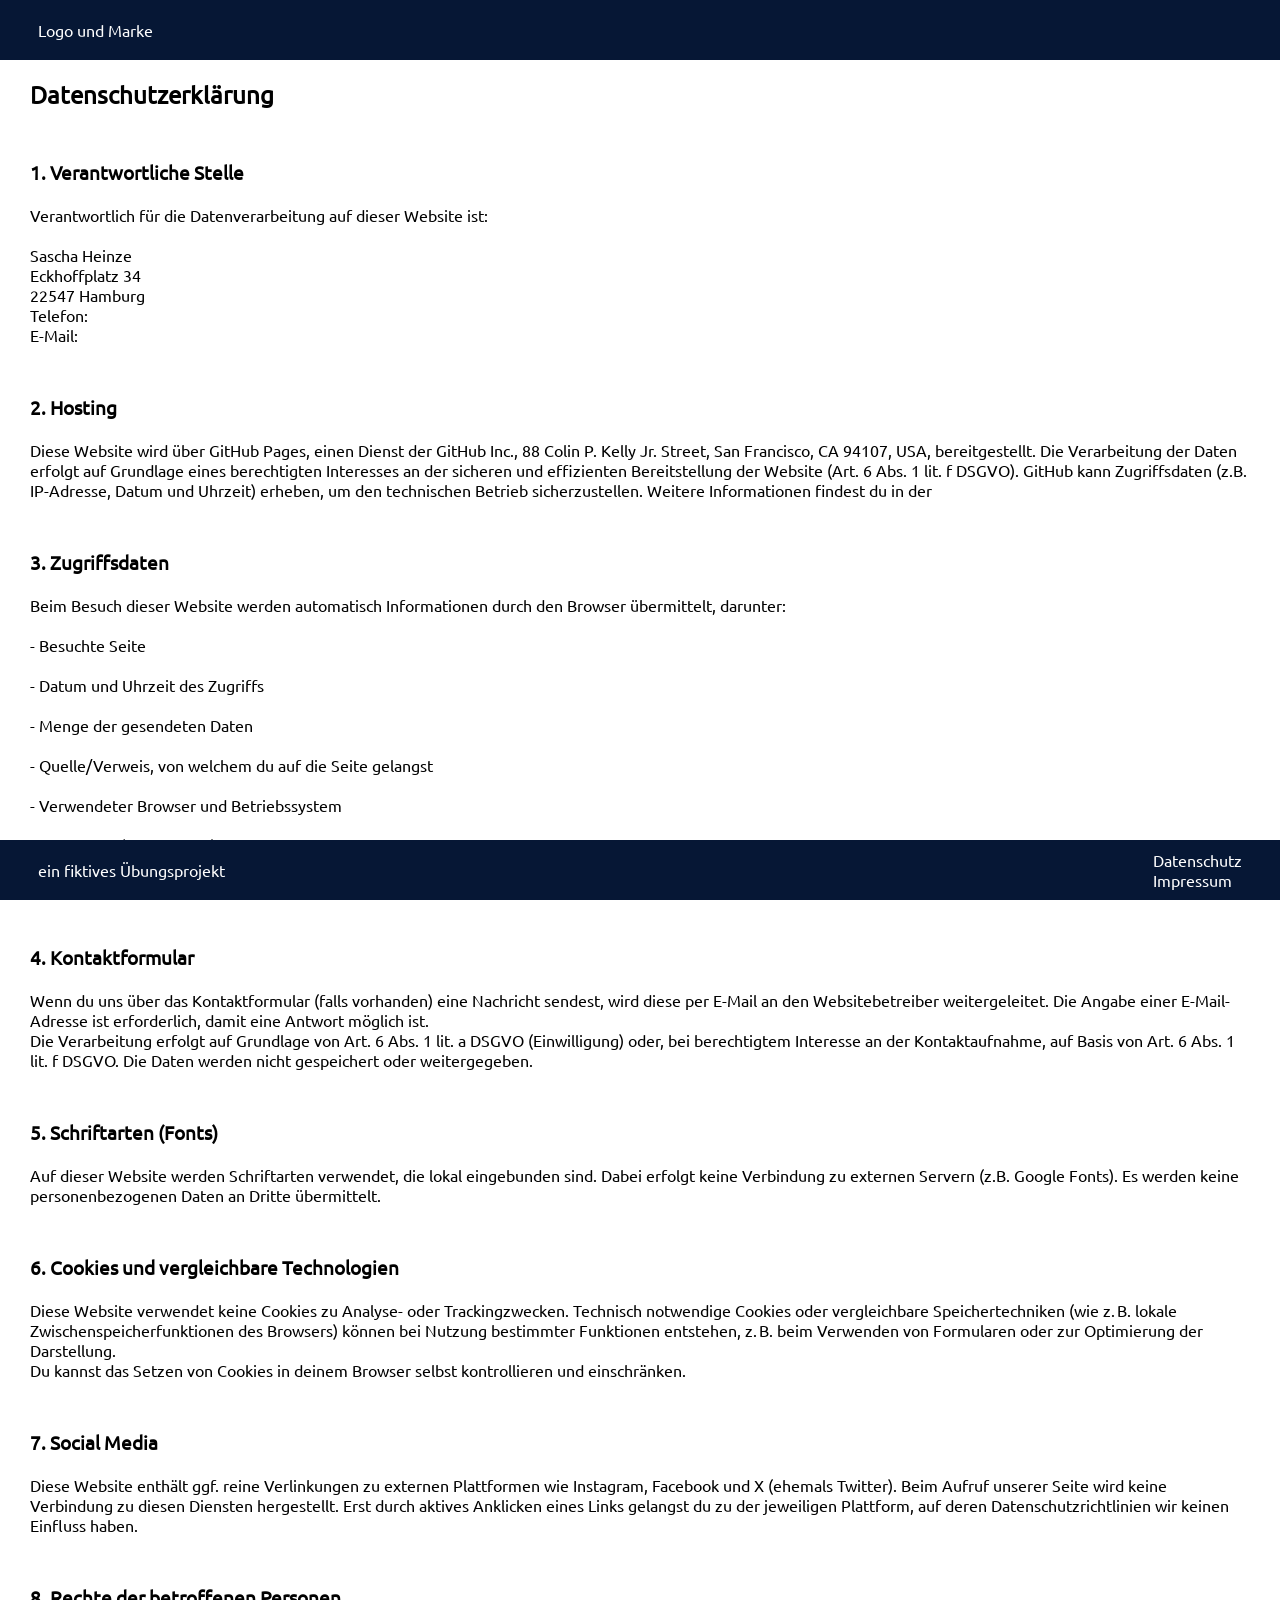
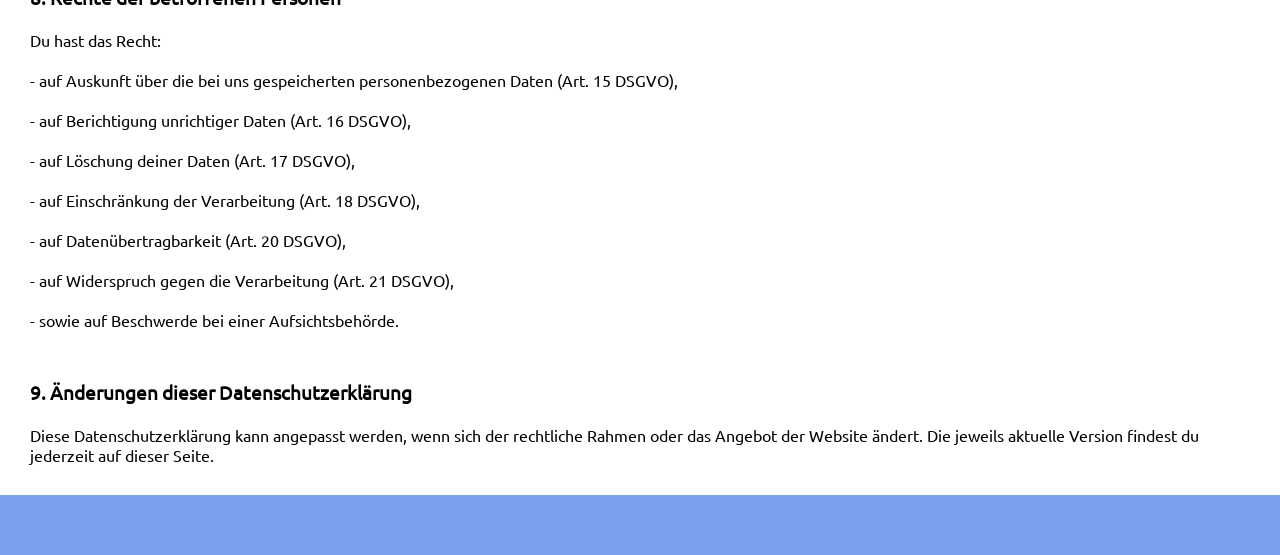
==== datenschutz.html @ 38731779 "first commit" ====
<!DOCTYPE html>
<html lang="en">
  <head>
    <meta charset="UTF-8" />
    <meta name="viewport" content="width=device-width, initial-scale=1.0" />
    <title>Datenschutz</title>
    <link rel="stylesheet" href="./style.css" />
    <link rel="stylesheet" href="./styles/assets.css" />
    <link rel="stylesheet" href="./styles/standard.css" />
    <link rel="stylesheet" href="./styles/fonts.css" />
    <script src="script.js" defer></script>
  </head>
  <body>
    <nav>
      <div class="nav_content">
        <p>Logo und Marke</p>
      </div>
    </nav>
    <main>
      <section class="impressum_data_protection_container">
        <h2>Datenschutzerklärung</h2>
        <h3>1. Verantwortliche Stelle</h3>
        <p>
          Verantwortlich für die Datenverarbeitung auf dieser Website ist:<br /><br />

          Sascha Heinze<br />
          Eckhoffplatz 34<br />
          22547 Hamburg<br />

          Telefon: <a href="tel:+4915141657089">+49 15141657089</a><br />
          E-Mail:
          <a href="mailto:sascha.heinze.dev@gmail.com">sascha.heinze.dev@gmail.com</a>
        </p>

        <h3>2. Hosting</h3>
        <p>
          Diese Website wird über GitHub Pages, einen Dienst der GitHub Inc., 88 Colin P. Kelly Jr. Street, San Francisco, CA 94107, USA,
          bereitgestellt. Die Verarbeitung der Daten erfolgt auf Grundlage eines berechtigten Interesses an der sicheren und effizienten
          Bereitstellung der Website (Art. 6 Abs. 1 lit. f DSGVO). GitHub kann Zugriffsdaten (z.B. IP-Adresse, Datum und Uhrzeit) erheben,
          um den technischen Betrieb sicherzustellen. Weitere Informationen findest du in der
          <a href="https://docs.github.com/de/site-policy/privacy-policies/github-general-privacy-statement"
            >Datenschutzerklärung von GitHub.</a
          >
        </p>

        <h3>3. Zugriffsdaten</h3>
        <p>
          Beim Besuch dieser Website werden automatisch Informationen durch den Browser übermittelt, darunter:<br /><br />

          - Besuchte Seite<br /><br />

          - Datum und Uhrzeit des Zugriffs<br /><br />

          - Menge der gesendeten Daten<br /><br />

          - Quelle/Verweis, von welchem du auf die Seite gelangst<br /><br />

          - Verwendeter Browser und Betriebssystem<br /><br />

          - IP-Adresse (ggf. gekürzt)<br /><br />

          Diese Daten dienen ausschließlich der technischen Bereitstellung und werden nicht mit anderen Datenquellen zusammengeführt.
        </p>
        <h3>4. Kontaktformular</h3>
        <p>
          Wenn du uns über das Kontaktformular (falls vorhanden) eine Nachricht sendest, wird diese per E-Mail an den Websitebetreiber
          weitergeleitet. Die Angabe einer E-Mail-Adresse ist erforderlich, damit eine Antwort möglich ist.
          <br />Die Verarbeitung erfolgt auf Grundlage von Art. 6 Abs. 1 lit. a DSGVO (Einwilligung) oder, bei berechtigtem Interesse an der
          Kontaktaufnahme, auf Basis von Art. 6 Abs. 1 lit. f DSGVO. Die Daten werden nicht gespeichert oder weitergegeben.
        </p>
        <h3>5. Schriftarten (Fonts)</h3>
        <p>
          Auf dieser Website werden Schriftarten verwendet, die lokal eingebunden sind. Dabei erfolgt keine Verbindung zu externen Servern
          (z.B. Google Fonts). Es werden keine personenbezogenen Daten an Dritte übermittelt.
        </p>
        <h3>6. Cookies und vergleichbare Technologien</h3>
        <p>
          Diese Website verwendet keine Cookies zu Analyse- oder Trackingzwecken. Technisch notwendige Cookies oder vergleichbare
          Speichertechniken (wie z. B. lokale Zwischenspeicherfunktionen des Browsers) können bei Nutzung bestimmter Funktionen entstehen,
          z. B. beim Verwenden von Formularen oder zur Optimierung der Darstellung.<br />
          Du kannst das Setzen von Cookies in deinem Browser selbst kontrollieren und einschränken.
        </p>
        <h3>7. Social Media</h3>
        <p>
          Diese Website enthält ggf. reine Verlinkungen zu externen Plattformen wie Instagram, Facebook und X (ehemals Twitter). Beim Aufruf
          unserer Seite wird keine Verbindung zu diesen Diensten hergestellt. Erst durch aktives Anklicken eines Links gelangst du zu der
          jeweiligen Plattform, auf deren Datenschutzrichtlinien wir keinen Einfluss haben.
        </p>
        <h3>8. Rechte der betroffenen Personen</h3>
        <p>
          Du hast das Recht:<br /><br />

          - auf Auskunft über die bei uns gespeicherten personenbezogenen Daten (Art. 15 DSGVO),<br /><br />

          - auf Berichtigung unrichtiger Daten (Art. 16 DSGVO),<br /><br />

          - auf Löschung deiner Daten (Art. 17 DSGVO),<br /><br />

          - auf Einschränkung der Verarbeitung (Art. 18 DSGVO),<br /><br />

          - auf Datenübertragbarkeit (Art. 20 DSGVO),<br /><br />

          - auf Widerspruch gegen die Verarbeitung (Art. 21 DSGVO),<br /><br />

          - sowie auf Beschwerde bei einer Aufsichtsbehörde.
        </p>
        <h3>9. Änderungen dieser Datenschutzerklärung</h3>
        <p>
          Diese Datenschutzerklärung kann angepasst werden, wenn sich der rechtliche Rahmen oder das Angebot der Website ändert. Die jeweils
          aktuelle Version findest du jederzeit auf dieser Seite.
        </p>
      </section>
    </main>
  </body>
  <footer>
    <div class="footer_content">
      <p>ein fiktives Übungsprojekt</p>
      <div class="footer_links">
        <a href="./datenschutz.html">Datenschutz</a>
        <a href="./impressum.html">Impressum</a>
      </div>
    </div>
  </footer>
</html>
---- style.css ----
.main_content_container {
  margin-top: 100px;
  margin-bottom: 60px;
  max-width: 1920px;
}

.impressum_data_protection_container {
  padding: 30px;
  background-color: white;
}

.nav_content {
  max-width: 1920px;
  width: 100%;
  margin: 0 auto;
  display: flex;
  flex-direction: column;
  padding-left: clamp(5px, 3vw, 40px);
  padding-right: clamp(5px, 3vw, 40px);
}

.footer_content {
  max-width: 1920px;
  width: 100%;
  margin: 0 auto;
  display: flex;
  justify-content: space-between;
  align-items: center;
  padding-left: clamp(5px, 3vw, 40px);
  padding-right: clamp(5px, 3vw, 40px);
}

.footer_links {
  display: flex;
  flex-direction: column;
}
---- styles/assets.css ----
h1 {
  text-align: center;
}

.nav_content p {
  color: white;
}

.footer_content p,
.footer_content a {
  color: white;
}

.impressum_data_protection_container h2 {
  margin-top: 50px;
  margin-bottom: 20px;
}

.impressum_data_protection_container h3 {
  margin-top: 50px;
  margin-bottom: 20px;
}
---- styles/standard.css ----
* {
  box-sizing: border-box;
  margin: 0;
  scroll-behavior: smooth;
}

body {
  background-color: rgb(120, 160, 235);
  margin: 0;
  display: flex;
  min-height: 100vh;
  display: flex;
  flex-direction: column;
  justify-content: center;
  align-items: center;
  padding-bottom: 60px;
  font-family: "ubuntu", sans-serif;
}

a {
  text-decoration: none;
  color: rgb(255, 255, 255);
}

a:hover {
  text-decoration: underline;
}

nav {
  display: flex;
  position: fixed;
  justify-content: space-between;
  align-items: center;
  width: 100%;
  top: 0;
  left: 0;
  right: 0;
  height: 60px;
  z-index: 10;
  background-color: rgb(6, 23, 53);
}

footer {
  display: flex;
  position: fixed;
  width: 100%;
  bottom: 0;
  left: 0;
  right: 0;
  height: 60px;
  z-index: 10;
  background-color: rgb(6, 23, 53);
}

canvas {
  background-color: black;
}
---- styles/fonts.css ----
@font-face {
  font-family: "ubuntu";
  src: url("../assets/fonts/ubuntu_regular.ttf") format("truetype");
  font-weight: normal;
  font-style: normal;
}
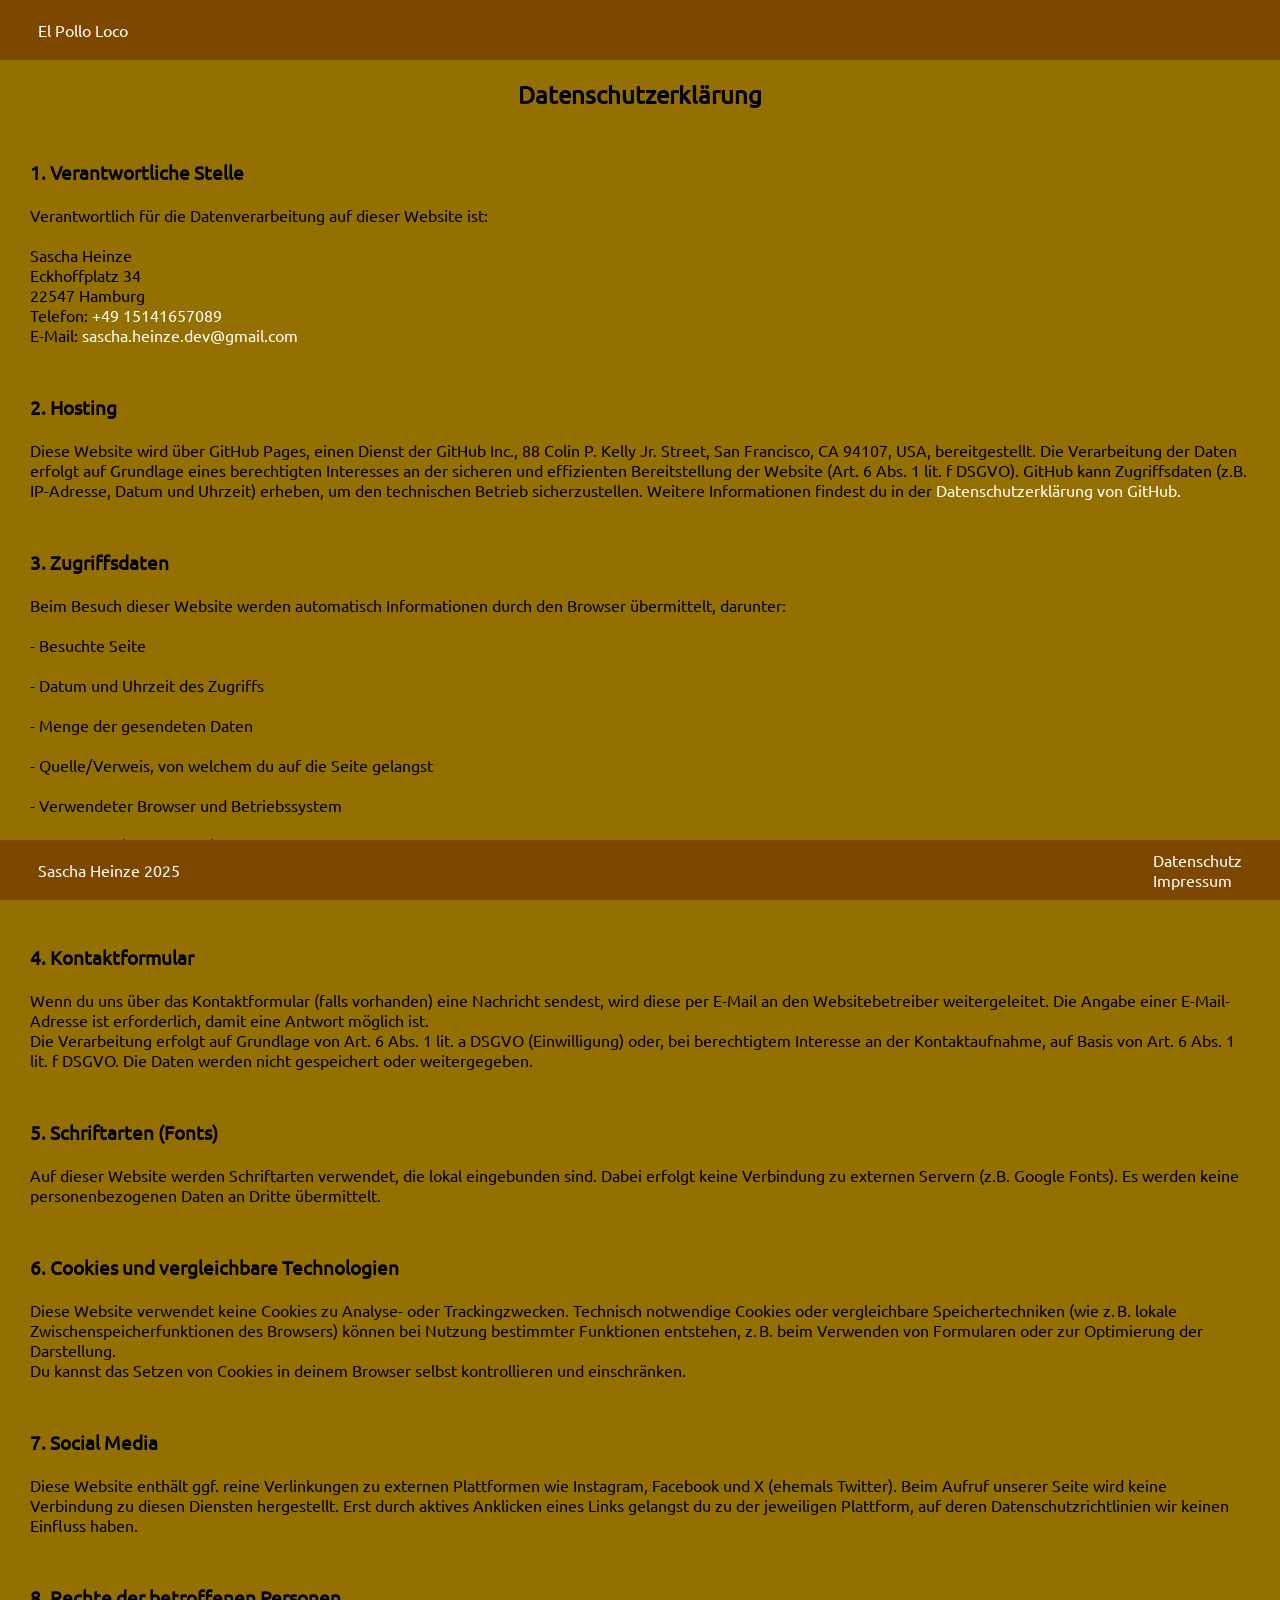
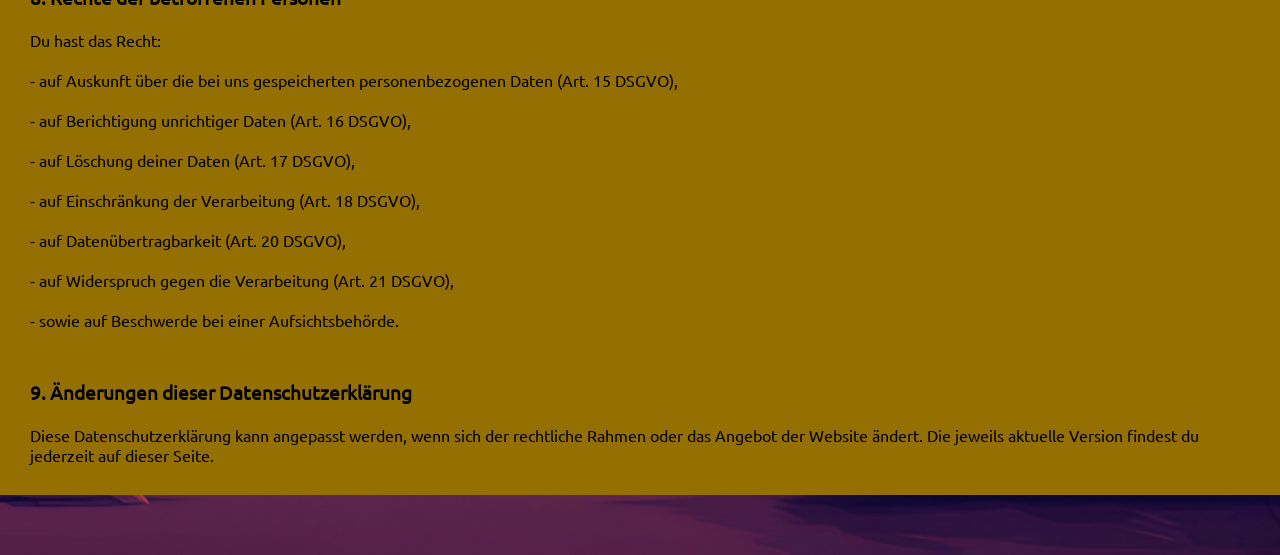
==== commit 8a52ad4d: "feat: "you won / you lose" - imgs renamed, added and implemented, clouds customized. "datenschutz.ht" ====
--- a/datenschutz.html
+++ b/datenschutz.html
@@ -8,12 +8,13 @@
     <link rel="stylesheet" href="./styles/assets.css" />
     <link rel="stylesheet" href="./styles/standard.css" />
     <link rel="stylesheet" href="./styles/fonts.css" />
+    <link rel="shortcut icon" href="/assets/icons/pepe.png" type="image/x-icon" />
     <script src="script.js" defer></script>
   </head>
   <body>
     <nav>
       <div class="nav_content">
-        <p>Logo und Marke</p>
+        <p>El Pollo Loco</p>
       </div>
     </nav>
     <main>
@@ -114,7 +115,7 @@
   </body>
   <footer>
     <div class="footer_content">
-      <p>ein fiktives Übungsprojekt</p>
+      <p>Sascha Heinze 2025</p>
       <div class="footer_links">
         <a href="./datenschutz.html">Datenschutz</a>
         <a href="./impressum.html">Impressum</a>
--- a/style.css
+++ b/style.css
@@ -6,7 +6,7 @@
 
 .impressum_data_protection_container {
   padding: 30px;
-  background-color: white;
+  background-color: rgb(148, 111, 1);
 }
 
 .nav_content {
@@ -34,3 +34,337 @@
   display: flex;
   flex-direction: column;
 }
+
+.canvas_container {
+  position: relative;
+}
+
+.overlay_1 {
+  position: absolute;
+  inset: 0;
+  background: url("assets/imgs/5_background/start-background.png");
+  background-position: center;
+  background-size: 101%;
+  z-index: 5;
+}
+
+.overlay_1::before {
+  content: "";
+  position: absolute;
+  inset: 0;
+}
+
+.overlay-inner {
+  position: relative;
+  z-index: 1;
+  width: 100%;
+  height: 100%;
+  display: flex;
+  flex-direction: column;
+  align-items: center;
+  justify-content: center;
+}
+
+.menu-buttons {
+  display: flex;
+  align-items: center;
+  justify-content: center;
+}
+
+.menu-btn {
+  margin-top: 200px;
+  width: 120px;
+  height: auto;
+  cursor: pointer;
+  user-select: none;
+  transition: transform 120ms ease, filter 120ms ease;
+}
+.menu-btn:hover {
+  transform: scale(1.02);
+  filter: brightness(1.1);
+}
+.menu-btn:active {
+  transform: translateY(0);
+  filter: brightness(0.95);
+}
+
+.volume-block {
+  display: grid;
+  grid-template-columns: 50px 100px 40px;
+  align-items: center;
+  gap: 10px;
+  padding: 10px 12px;
+  background: rgba(0, 0, 0, 0.45);
+  border: 1px solid rgba(255, 255, 255, 0.2);
+  border-radius: 10px;
+  color: #fff;
+  font-family: var(--hud-font, "Rye", "Rockwell", serif);
+  margin-top: 55px;
+}
+#volume-slider {
+  width: 100%;
+}
+.hidden {
+  display: none;
+}
+
+.settings-btn {
+  position: absolute;
+  top: 12px;
+  right: 12px;
+  z-index: 8;
+  width: 40px;
+  height: 40px;
+  border: none;
+  border-radius: 10px;
+  background: rgba(0, 0, 0, 0.45);
+  color: #fff;
+  font-size: 20px;
+  line-height: 40px;
+  cursor: pointer;
+  display: flex;
+  align-items: center;
+  justify-content: center;
+  transition: transform 0.12s ease, filter 0.12s ease, background 0.12s ease;
+}
+
+.settings-btn:hover {
+  transform: translateY(-1px);
+  filter: brightness(1.1);
+}
+
+.settings-btn:active {
+  transform: scale(1.05);
+  filter: brightness(0.95);
+}
+
+.settings-btn img {
+  width: 100%;
+  height: 100%;
+  object-fit: contain;
+}
+
+.overlay_settings {
+  position: absolute;
+  inset: 0;
+  z-index: 9; /* über allem */
+  display: flex;
+  align-items: center;
+  justify-content: center;
+  background: rgba(0, 0, 0, 0.5);
+  backdrop-filter: blur(2px);
+}
+.overlay_settings.hidden {
+  display: none;
+}
+
+.settings-inner {
+  min-width: 260px;
+  display: flex;
+  flex-direction: column;
+  gap: 12px;
+  align-items: center;
+  padding: 16px 18px;
+  background: rgba(0, 0, 0, 0.7);
+  border: 1px solid rgba(255, 255, 255, 0.2);
+  border-radius: 12px;
+  color: #fff;
+  font-family: var(--hud-font, "Rye", "Rockwell", serif);
+}
+
+.menu-link {
+  width: 100%;
+  padding: 10px 14px;
+  border: 1px solid rgba(255, 255, 255, 0.25);
+  border-radius: 10px;
+  background: rgba(255, 255, 255, 0.08);
+  color: #fff;
+  cursor: pointer;
+  text-align: center;
+}
+.menu-link.subtle {
+  background: transparent;
+  border-color: rgba(255, 255, 255, 0.15);
+}
+.menu-link:hover {
+  filter: brightness(1.1);
+}
+
+.legal-links {
+  display: flex;
+  gap: 12px;
+  align-items: center;
+  justify-content: center;
+}
+.legal-links a {
+  color: #fff;
+  text-decoration: underline;
+  opacity: 0.9;
+}
+.legal-links a:hover {
+  opacity: 1;
+}
+
+.settings-fab {
+  position: absolute;
+  top: 22px;
+  right: 22px;
+  width: 50px;
+  height: 50px;
+  padding: 0;
+  border: none;
+  background: transparent;
+  cursor: pointer;
+  z-index: 9;
+}
+
+.settings-fab:hover {
+  transform: scale(1.05);
+  filter: brightness(1.1);
+}
+
+.settings-fab img {
+  width: 100%;
+  height: 100%;
+  display: block;
+  pointer-events: none;
+}
+
+.overlay_settings {
+  position: absolute;
+  inset: 0;
+  display: grid;
+  place-items: center;
+  background: rgba(0, 0, 0, 0.45);
+  z-index: 10;
+}
+.overlay_settings.hidden {
+  display: none;
+}
+
+.settings-inner {
+  background-image: url("assets/imgs/extras/setting-background.png");
+  min-width: 280px;
+  padding: 16px 18px;
+  border-radius: 12px;
+  background: rgba(20, 18, 16, 0.85);
+  color: #fff;
+  border: 1px solid rgba(255, 255, 255, 0.15);
+  font-family: var(--hud-font, "Rye", "Rockwell", serif);
+  display: grid;
+  gap: 12px;
+}
+.settings-row {
+  display: flex;
+  gap: 16px;
+  justify-content: center;
+}
+.settings-action {
+  padding: 8px 14px;
+  border-radius: 10px;
+  border: 1px solid rgba(255, 255, 255, 0.2);
+  background: rgba(255, 255, 255, 0.06);
+  color: #fff;
+  cursor: pointer;
+}
+.hidden {
+  display: none;
+}
+
+/* --- Result Overlay (oberste Ebene) --- */
+.overlay_result {
+  position: absolute;
+  inset: 0;
+  display: grid;
+  place-items: center;
+  z-index: 999; /* über allem */
+  pointer-events: none; /* blockiert nichts darunter (wir pausieren eh) */
+  background: rgba(0, 0, 0, 0.25); /* leichter Dim */
+}
+
+/* Panel/Container für das Bild */
+.overlay_result .result-inner {
+  display: grid;
+  place-items: center;
+}
+
+/* Das Bild startet "klein" und unsichtbar */
+.overlay_result .result-inner img {
+  width: 0;
+  opacity: 0;
+  transform: scale(0.6);
+}
+
+/* Sichtbar-Zustand mit Pop-Animation */
+.overlay_result.show .result-inner img {
+  width: 420px; /* Größe nach Wunsch */
+  max-width: 80vw;
+  height: auto;
+  animation: result-pop 320ms ease-out forwards;
+}
+
+/* Pop-Animation */
+@keyframes result-pop {
+  0% {
+    opacity: 0;
+    transform: scale(0.6);
+  }
+  60% {
+    opacity: 1;
+    transform: scale(1.06);
+  }
+  100% {
+    opacity: 1;
+    transform: scale(1);
+  }
+}
+
+/* Utility */
+.hidden {
+  display: none !important;
+}
+
+/* #overlay-1 {
+  background-image: url("assets/imgs/9_intro_outro_screens/start/startscreen_1.png");
+  position: absolute;
+  top: 0;
+  left: 0;
+  width: 100%;
+  height: 100%;
+  background: rgba(255, 0, 0, 0);
+  z-index: 12;
+} */
+
+/* #overlay-buttons {
+  display: flex;
+  flex-direction: row;
+  justify-content: space-between;
+  align-items: flex-end;
+  position: absolute;
+  top: 0;
+  left: 0;
+  width: 100%;
+  height: 100%;
+
+  z-index: 11;
+} */
+
+.buttons-left {
+  display: flex;
+  flex-direction: row;
+  align-items: center;
+  justify-content: flex-start;
+  padding-left: 30px;
+  gap: 40px;
+  opacity: 0.5;
+}
+
+.buttons-right {
+  display: flex;
+  flex-direction: row;
+  align-items: center;
+  justify-content: flex-end;
+  padding-right: 48px;
+  gap: 40px;
+  opacity: 0.5;
+}
--- a/styles/assets.css
+++ b/styles/assets.css
@@ -1,4 +1,8 @@
 h1 {
+  text-align: center;
+}
+
+h2 {
   text-align: center;
 }
 
@@ -20,3 +24,25 @@
   margin-top: 50px;
   margin-bottom: 20px;
 }
+
+#overlay-buttons button {
+  width: 55px;
+  height: 55px;
+  background: transparent;
+  border: none;
+}
+
+#overlay-buttons img {
+  width: 55px;
+  height: 55px;
+  cursor: pointer;
+}
+
+#overlay-buttons img:hover {
+  transform: scale(1.1);
+}
+
+#button-left,
+#button-throw {
+  margin-bottom: 50px;
+}
--- a/styles/standard.css
+++ b/styles/standard.css
@@ -5,7 +5,9 @@
 }
 
 body {
-  background-color: rgb(120, 160, 235);
+  background-image: url(../assets/imgs/5_background/big-background.jpg);
+  background-size: cover;
+  background-position: center;
   margin: 0;
   display: flex;
   min-height: 100vh;
@@ -37,7 +39,7 @@
   right: 0;
   height: 60px;
   z-index: 10;
-  background-color: rgb(6, 23, 53);
+  background-color: rgb(125, 71, 0);
 }
 
 footer {
@@ -49,7 +51,7 @@
   right: 0;
   height: 60px;
   z-index: 10;
-  background-color: rgb(6, 23, 53);
+  background-color: rgb(125, 71, 0);
 }
 
 canvas {
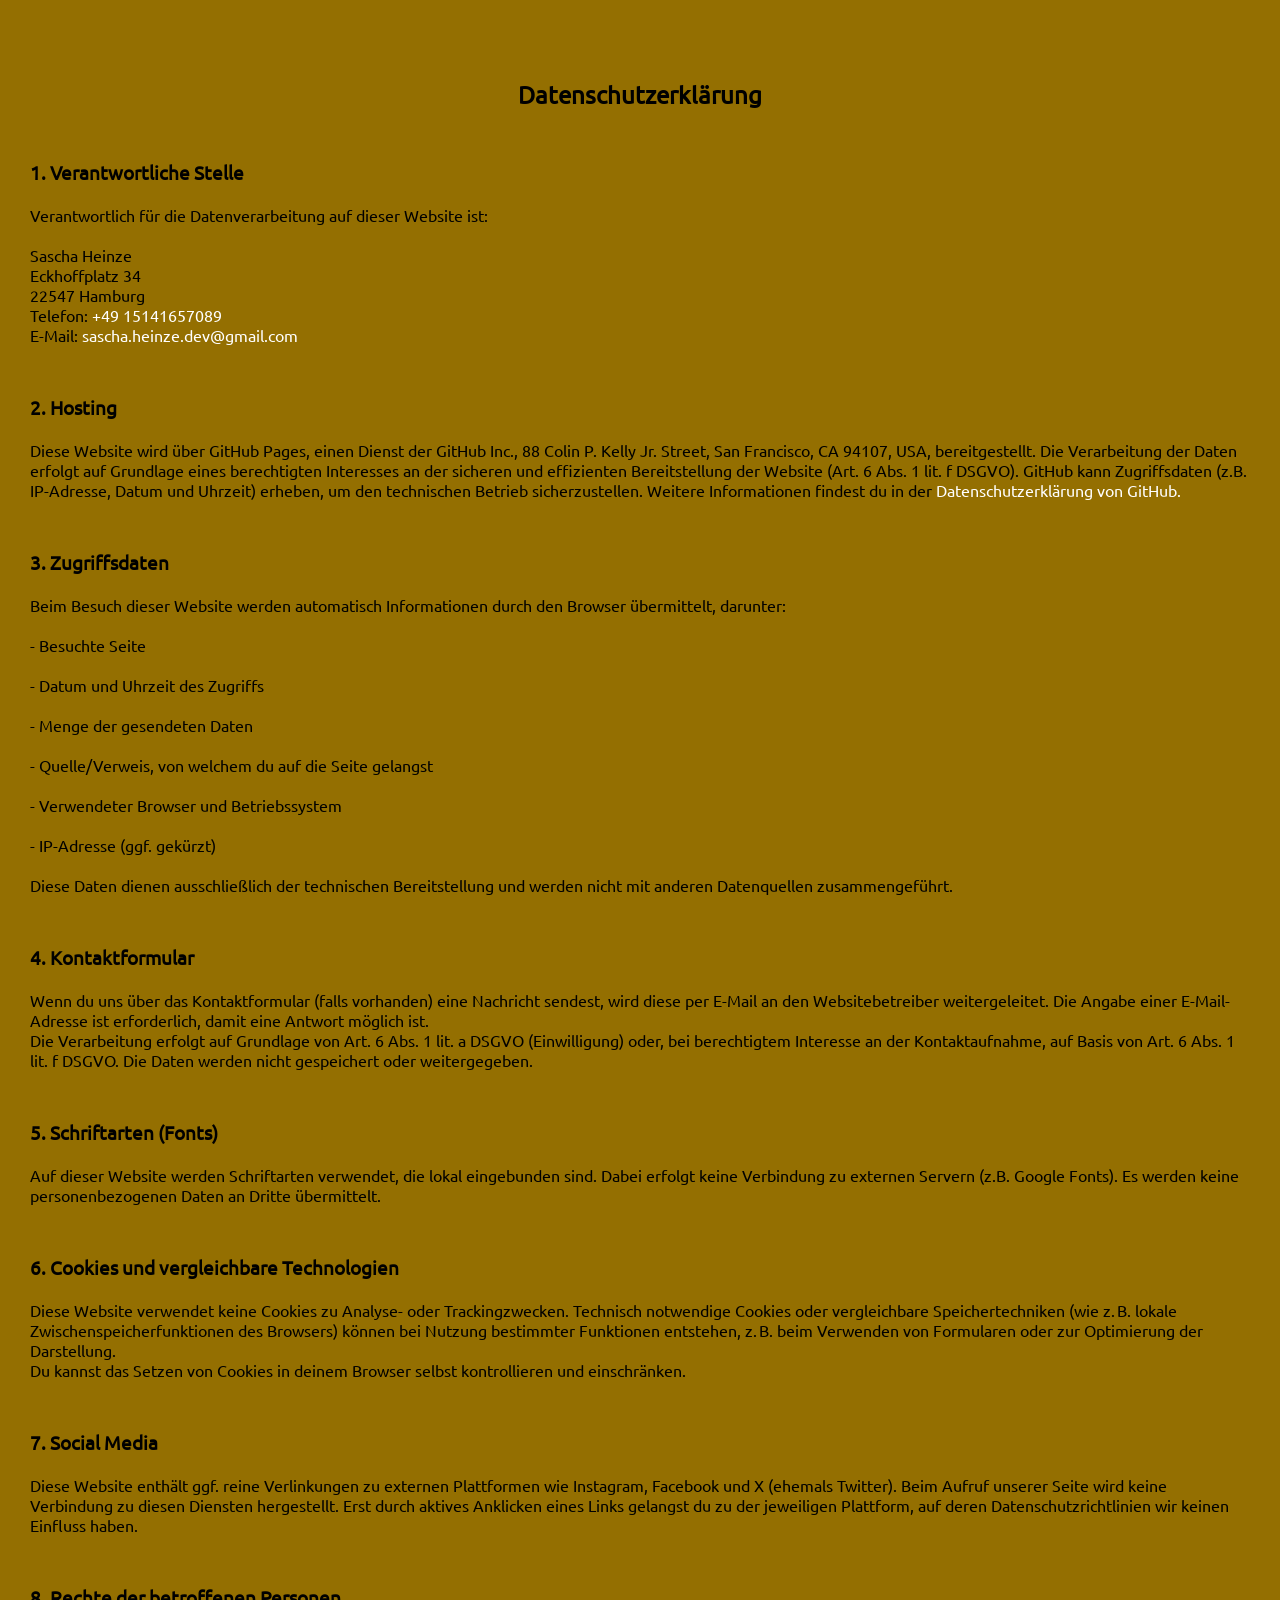
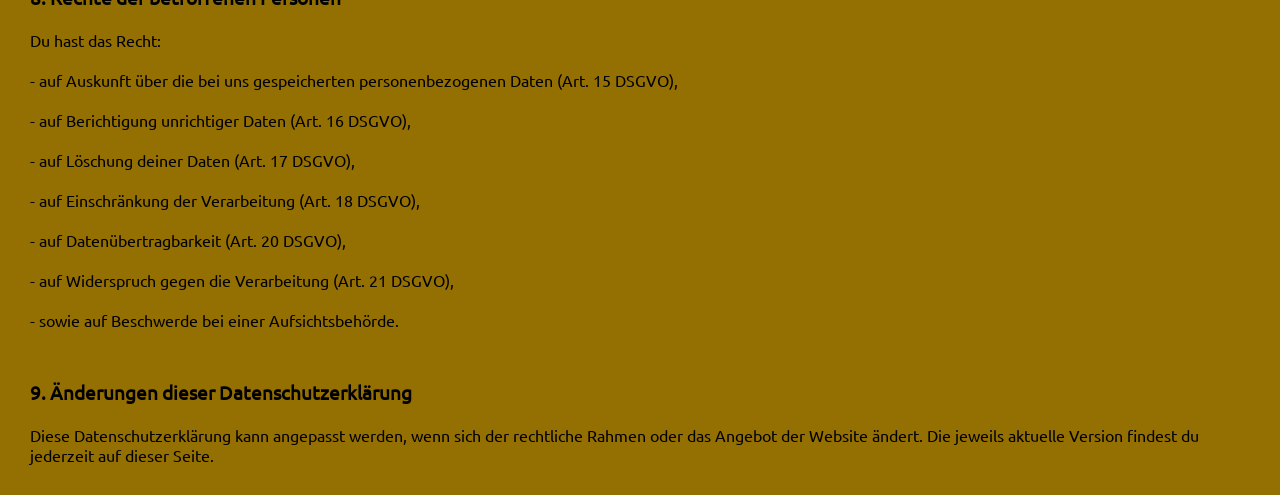
==== commit aa5ff69c: "feat: "Datenschutz" and "Impressum" moved from settings to start screen and edited a bit" ====
--- a/datenschutz.html
+++ b/datenschutz.html
@@ -12,11 +12,6 @@
     <script src="script.js" defer></script>
   </head>
   <body>
-    <nav>
-      <div class="nav_content">
-        <p>El Pollo Loco</p>
-      </div>
-    </nav>
     <main>
       <section class="impressum_data_protection_container">
         <h2>Datenschutzerklärung</h2>
@@ -113,13 +108,4 @@
       </section>
     </main>
   </body>
-  <footer>
-    <div class="footer_content">
-      <p>Sascha Heinze 2025</p>
-      <div class="footer_links">
-        <a href="./datenschutz.html">Datenschutz</a>
-        <a href="./impressum.html">Impressum</a>
-      </div>
-    </div>
-  </footer>
 </html>
--- a/style.css
+++ b/style.css
@@ -7,32 +7,6 @@
 .impressum_data_protection_container {
   padding: 30px;
   background-color: rgb(148, 111, 1);
-}
-
-.nav_content {
-  max-width: 1920px;
-  width: 100%;
-  margin: 0 auto;
-  display: flex;
-  flex-direction: column;
-  padding-left: clamp(5px, 3vw, 40px);
-  padding-right: clamp(5px, 3vw, 40px);
-}
-
-.footer_content {
-  max-width: 1920px;
-  width: 100%;
-  margin: 0 auto;
-  display: flex;
-  justify-content: space-between;
-  align-items: center;
-  padding-left: clamp(5px, 3vw, 40px);
-  padding-right: clamp(5px, 3vw, 40px);
-}
-
-.footer_links {
-  display: flex;
-  flex-direction: column;
 }
 
 .canvas_container {
@@ -72,7 +46,7 @@
 }
 
 .menu-btn {
-  margin-top: 200px;
+  margin-top: 150px;
   width: 120px;
   height: auto;
   cursor: pointer;
@@ -88,22 +62,38 @@
   filter: brightness(0.95);
 }
 
+.controls-row {
+  display: flex;
+  flex-direction: row;
+  align-items: center;
+  gap: 16px;
+  margin-top: 40px;
+  background-color: rgba(0, 0, 0, 0.35);
+  padding-right: 10px;
+  padding-left: 10px;
+  border-radius: 8px;
+}
+
 .volume-block {
-  display: grid;
-  grid-template-columns: 50px 100px 40px;
-  align-items: center;
-  gap: 10px;
-  padding: 10px 12px;
-  background: rgba(0, 0, 0, 0.45);
-  border: 1px solid rgba(255, 255, 255, 0.2);
-  border-radius: 10px;
-  color: #fff;
+  display: flex;
+  align-items: center;
+  gap: 8px;
+  color: #ffffff;
   font-family: var(--hud-font, "Rye", "Rockwell", serif);
-  margin-top: 55px;
-}
+  flex: 1 1 auto;
+  min-width: 320px;
+}
+
+.volume-block > span:first-child {
+  min-width: 70px;
+  text-align: left;
+}
+
 #volume-slider {
-  width: 100%;
-}
+  flex: 1 1 240px;
+  min-width: 140px;
+}
+
 .hidden {
   display: none;
 }
@@ -144,20 +134,6 @@
   object-fit: contain;
 }
 
-.overlay_settings {
-  position: absolute;
-  inset: 0;
-  z-index: 9; /* über allem */
-  display: flex;
-  align-items: center;
-  justify-content: center;
-  background: rgba(0, 0, 0, 0.5);
-  backdrop-filter: blur(2px);
-}
-.overlay_settings.hidden {
-  display: none;
-}
-
 .settings-inner {
   min-width: 260px;
   display: flex;
@@ -194,15 +170,21 @@
   display: flex;
   gap: 12px;
   align-items: center;
-  justify-content: center;
-}
+  white-space: nowrap;
+  flex: 0 0 auto;
+  color: #fff;
+  font-family: var(--hud-font, "Rye", "Rockwell", serif);
+}
+
 .legal-links a {
-  color: #fff;
-  text-decoration: underline;
+  color: #ffffff;
+
   opacity: 0.9;
 }
+
 .legal-links a:hover {
   opacity: 1;
+  text-decoration: underline;
 }
 
 .settings-fab {
@@ -215,7 +197,7 @@
   border: none;
   background: transparent;
   cursor: pointer;
-  z-index: 9;
+  z-index: 25;
 }
 
 .settings-fab:hover {
@@ -236,7 +218,7 @@
   display: grid;
   place-items: center;
   background: rgba(0, 0, 0, 0.45);
-  z-index: 10;
+  z-index: 40;
 }
 .overlay_settings.hidden {
   display: none;
@@ -254,16 +236,34 @@
   display: grid;
   gap: 12px;
 }
+
 .settings-row {
   display: flex;
   gap: 16px;
   justify-content: center;
 }
+
+.settings-row button:hover {
+  transform: scale(1.05);
+}
+
+.settings-row1 button:hover {
+  transform: scale(1.05);
+}
+
+.settings-row1 {
+  display: flex;
+  flex-direction: column;
+  gap: 16px;
+  justify-content: center;
+  align-items: center;
+}
+
 .settings-action {
   padding: 8px 14px;
   border-radius: 10px;
-  border: 1px solid rgba(255, 255, 255, 0.2);
-  background: rgba(255, 255, 255, 0.06);
+  border: 1px solid rgba(255, 255, 255, 0.25);
+  background: rgba(0, 0, 0, 0.26);
   color: #fff;
   cursor: pointer;
 }
@@ -271,39 +271,34 @@
   display: none;
 }
 
-/* --- Result Overlay (oberste Ebene) --- */
 .overlay_result {
   position: absolute;
   inset: 0;
   display: grid;
   place-items: center;
-  z-index: 999; /* über allem */
-  pointer-events: none; /* blockiert nichts darunter (wir pausieren eh) */
-  background: rgba(0, 0, 0, 0.25); /* leichter Dim */
-}
-
-/* Panel/Container für das Bild */
+  z-index: 999;
+  pointer-events: none;
+  background: rgba(0, 0, 0, 0.25);
+}
+
 .overlay_result .result-inner {
   display: grid;
   place-items: center;
 }
 
-/* Das Bild startet "klein" und unsichtbar */
 .overlay_result .result-inner img {
   width: 0;
   opacity: 0;
   transform: scale(0.6);
 }
 
-/* Sichtbar-Zustand mit Pop-Animation */
 .overlay_result.show .result-inner img {
-  width: 420px; /* Größe nach Wunsch */
+  width: 420px;
   max-width: 80vw;
   height: auto;
   animation: result-pop 320ms ease-out forwards;
 }
 
-/* Pop-Animation */
 @keyframes result-pop {
   0% {
     opacity: 0;
@@ -319,35 +314,57 @@
   }
 }
 
-/* Utility */
 .hidden {
   display: none !important;
 }
 
-/* #overlay-1 {
-  background-image: url("assets/imgs/9_intro_outro_screens/start/startscreen_1.png");
+.mute-btn {
+  width: 40px;
+  height: 40px;
+  background: transparent;
+  border: none;
+  padding: 0;
+  display: grid;
+  place-items: center;
+  cursor: pointer;
+  transition: transform 120ms ease, filter 120ms ease;
+}
+
+.mute-btn:hover {
+  transform: translateY(-1px);
+  filter: brightness(1.1);
+}
+.mute-btn:active {
+  transform: translateY(0);
+  filter: brightness(0.95);
+}
+
+.mute-btn img {
+  width: 24px;
+  height: 24px;
+  transform: scale(1.6);
+  margin-right: 18px;
+  transform-origin: center;
+  pointer-events: none;
+}
+
+#volume-value {
+  min-width: 40px;
+  text-align: right;
+}
+
+#overlay-buttons {
+  display: flex;
+  flex-direction: row;
+  justify-content: space-between;
+  align-items: flex-end;
   position: absolute;
   top: 0;
   left: 0;
   width: 100%;
   height: 100%;
-  background: rgba(255, 0, 0, 0);
-  z-index: 12;
-} */
-
-/* #overlay-buttons {
-  display: flex;
-  flex-direction: row;
-  justify-content: space-between;
-  align-items: flex-end;
-  position: absolute;
-  top: 0;
-  left: 0;
-  width: 100%;
-  height: 100%;
-
   z-index: 11;
-} */
+}
 
 .buttons-left {
   display: flex;
@@ -368,3 +385,88 @@
   gap: 40px;
   opacity: 0.5;
 }
+
+.rotate-overlay {
+  display: none;
+}
+
+@media (orientation: portrait) and (max-width: 1024px) {
+  .rotate-overlay {
+    position: fixed;
+    inset: 0;
+    display: flex;
+    align-items: center;
+    justify-content: center;
+    padding: 24px;
+    background: #000;
+    color: #fff;
+    z-index: 10000;
+    text-align: center;
+    font-family: var(--hud-font, "Rye", "Rockwell", serif);
+    font-size: clamp(18px, 4vw, 28px);
+  }
+  .canvas_container {
+    display: none !important;
+  }
+}
+
+@media (orientation: landscape) and (max-width: 1024px) {
+  html,
+  body {
+    margin: 0;
+    height: 100%;
+    overflow: hidden;
+    background: #000;
+  }
+
+  .canvas_container {
+    position: fixed;
+    inset: 0;
+    display: grid;
+    place-items: center;
+    background: #000;
+  }
+
+  #canvas {
+    width: 100vw;
+    height: 100vh;
+    display: block;
+    object-fit: fill;
+  }
+
+  .overlay_1 {
+    position: absolute;
+    inset: 0;
+    background-size: 100% 100%;
+  }
+
+  .overlay-inner {
+    transform-origin: center;
+    transform: scaleX(calc(100vw / 720)) scaleY(calc(100vh / 480));
+  }
+
+  .overlay_settings,
+  .overlay_result {
+    position: absolute;
+    inset: 0;
+  }
+}
+
+#overlay-buttons button {
+  touch-action: none;
+  user-select: none;
+}
+
+.overlay_result.show {
+  pointer-events: auto;
+}
+
+.result-actions {
+  display: flex;
+  gap: 12px;
+  margin-top: 12px;
+}
+
+.result-actions .settings-action:hover {
+  transform: scale(1.05);
+}
--- a/styles/assets.css
+++ b/styles/assets.css
@@ -4,15 +4,6 @@
 
 h2 {
   text-align: center;
-}
-
-.nav_content p {
-  color: white;
-}
-
-.footer_content p,
-.footer_content a {
-  color: white;
 }
 
 .impressum_data_protection_container h2 {
--- a/styles/standard.css
+++ b/styles/standard.css
@@ -15,7 +15,6 @@
   flex-direction: column;
   justify-content: center;
   align-items: center;
-  padding-bottom: 60px;
   font-family: "ubuntu", sans-serif;
 }
 
@@ -28,32 +27,6 @@
   text-decoration: underline;
 }
 
-nav {
-  display: flex;
-  position: fixed;
-  justify-content: space-between;
-  align-items: center;
-  width: 100%;
-  top: 0;
-  left: 0;
-  right: 0;
-  height: 60px;
-  z-index: 10;
-  background-color: rgb(125, 71, 0);
-}
-
-footer {
-  display: flex;
-  position: fixed;
-  width: 100%;
-  bottom: 0;
-  left: 0;
-  right: 0;
-  height: 60px;
-  z-index: 10;
-  background-color: rgb(125, 71, 0);
-}
-
 canvas {
   background-color: black;
 }
